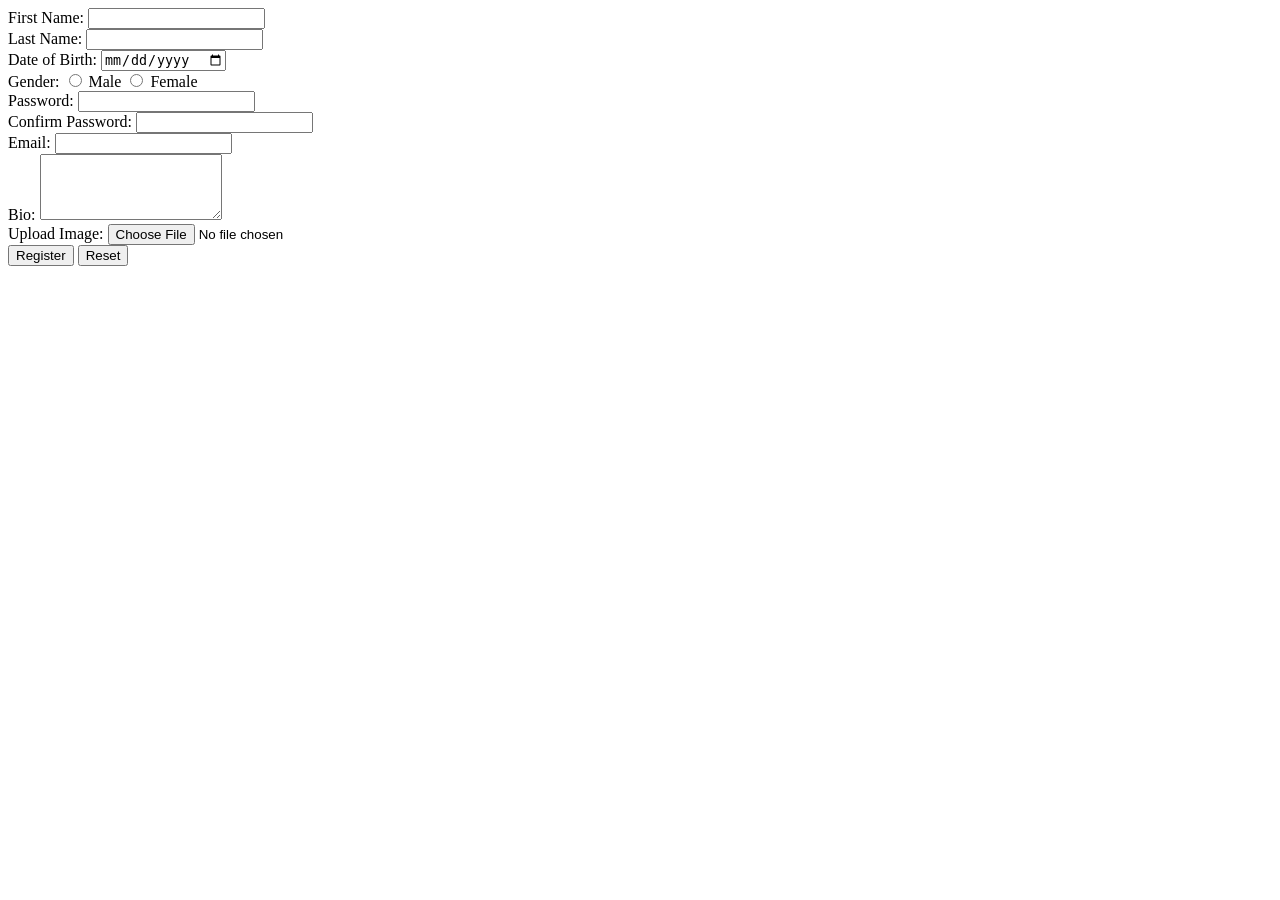
==== index.html @ 44e47e59 "Add: register page" ====
<!doctype html>
<html lang="en">
  <head>
    <meta charset="UTF-8" />
    <meta name="viewport" content="width=device-width, initial-scale=1.0" />
    <link rel="stylesheet" href="style.css" />
    <title>Document</title>
  </head>
  <body>
    <header>
      <nav></nav>
    </header>

    <main>
      <section>
        <div>
          <form method="get">
            <label for="firstName">First Name:</label>
            <input type="text" id="firstName" name="firstName" required />
            <br />
            <label for="lastName">Last Name:</label>
            <input type="text" id="lastName" name="lastName" required />
            <br />

            <label for="dob">Date of Birth:</label>
            <input type="date" id="dob" name="dob" required />
            <br />

            <label for="gender">Gender:</label>
            <input type="radio" id="male" name="gender" value="male" />
            <label for="male">Male</label>
            <input type="radio" id="female" name="gender" value="female" />
            <label for="female">Female</label>
            <br />

            <label for="password">Password:</label>
            <input type="password" id="password" name="password" required />
            <br />

            <label for="confirmPassword">Confirm Password:</label>
            <input
              type="password"
              id="confirmPassword"
              name="confirmPassword"
              required
            />
            <br />

            <label for="email">Email:</label>
            <input type="email" id="email" name="email" required />
            <br />

            <label for="bio">Bio:</label>
            <textarea id="bio" name="bio" rows="4" required></textarea>
            <br />

            <label for="imageUpload">Upload Image:</label>
            <input
              type="file"
              id="imageUpload"
              name="imageUpload"
              accept="image/*"
            />

            <br />
            <button type="submit">Register</button>
            <button type="reset">Reset</button>
          </form>
        </div>
      </section>
    </main>
  </body>
</html>

<!-- 

التاسك هيبقا 
١- register page
- first name
- last name
- date of birth
- gender
- password
- confirm password
- email
- bio (text area)
- طبعا كل ده هيبقا جوا form
- upload image (bouns)
- 
٢- about page
- image
- full name (ex: Ahmed Anwer) => h1
- title (ex: Software Engineer) => h2
- summary (using lorem ipsum) => p

٣- navbar in both pages using anchor (a) to navigate throw 2 pages 

٤- ممنوع استخدام ال ai فال html

٥- هتستخدم ال ai في ال styling هتعمل فايل اسمه style.css وتربطه بال html وتطلب من ال ai يعملك styling وحددله الشكل اللي انت عايزه وعايزك تقرأ الكود وتحاول تفهمه + اتاكد ان ال ai عملك الصفحات كلها responsive -->
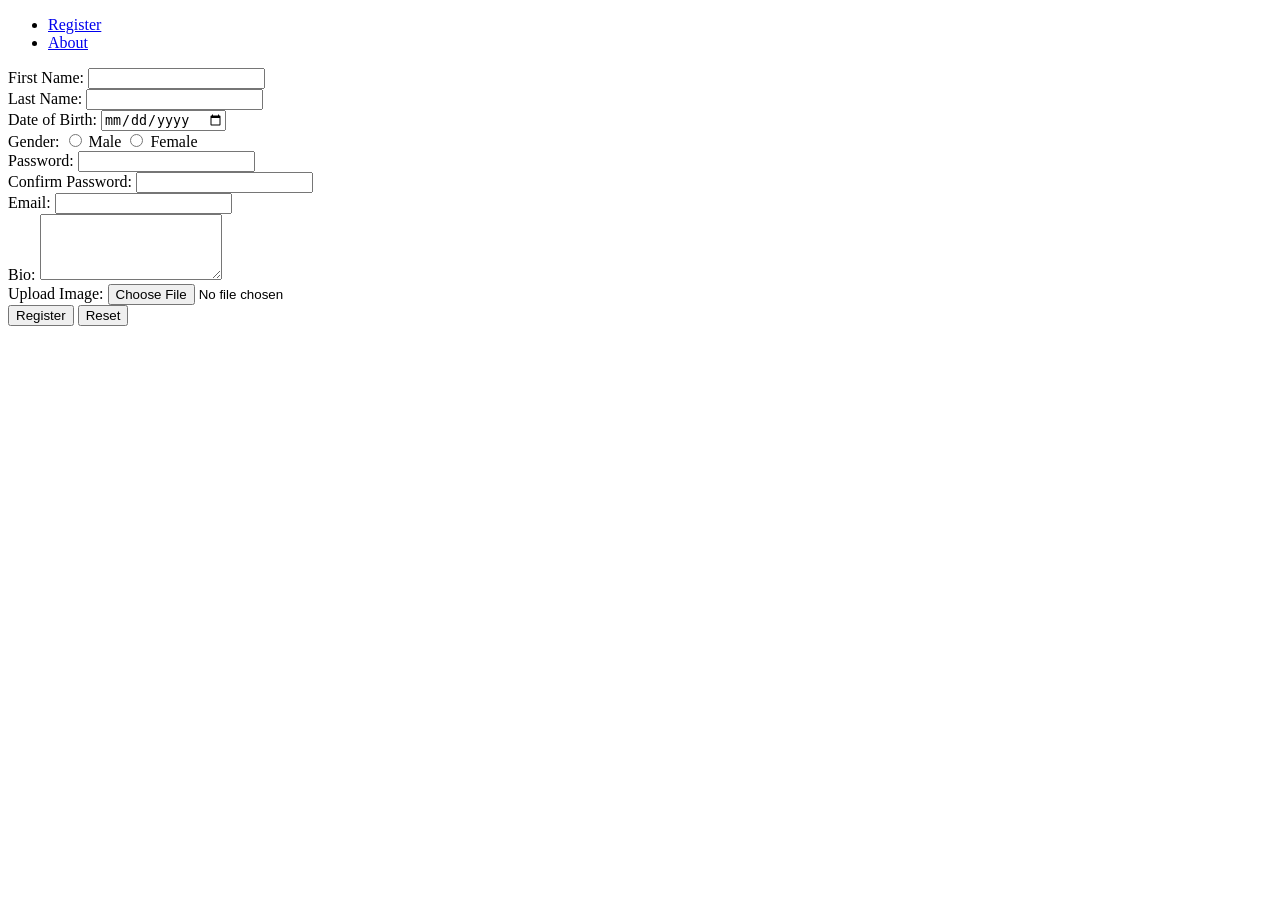
==== commit 4a421f32: "Add: about page" ====
--- a/index.html
+++ b/index.html
@@ -8,13 +8,18 @@
   </head>
   <body>
     <header>
-      <nav></nav>
+      <nav>
+        <ul>
+          <li><a href="index.html">Register</a></li>
+          <li><a href="about.html">About</a></li>
+        </ul>
+      </nav>
     </header>
 
     <main>
       <section>
         <div>
-          <form method="get">
+          <form method="get" action="about.html">
             <label for="firstName">First Name:</label>
             <input type="text" id="firstName" name="firstName" required />
             <br />
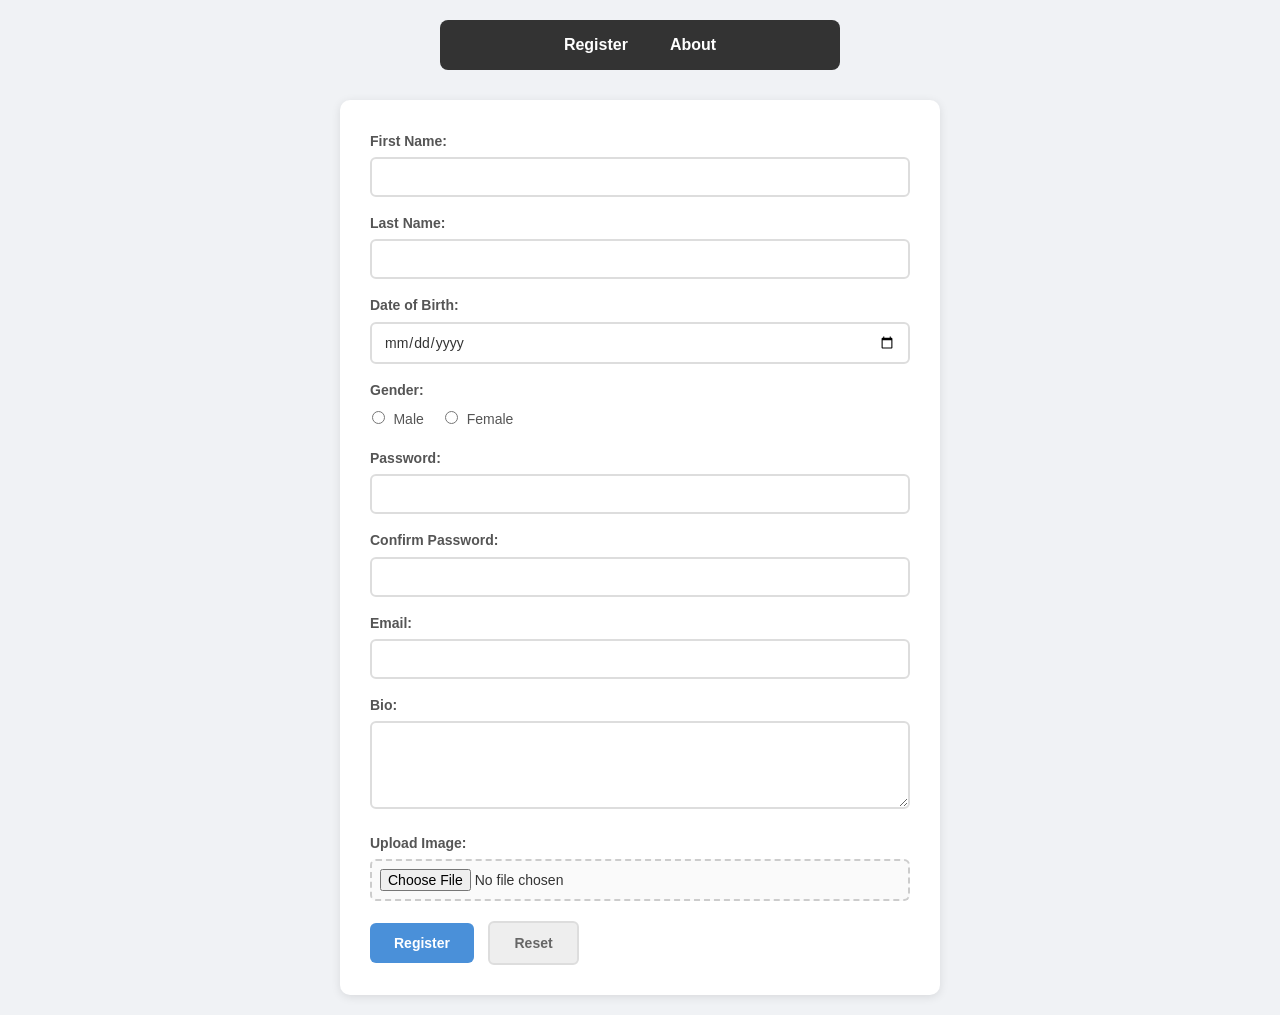
==== commit 001f5ccb: "Add: css" ====
--- a/index.html
+++ b/index.html
@@ -3,7 +3,7 @@
   <head>
     <meta charset="UTF-8" />
     <meta name="viewport" content="width=device-width, initial-scale=1.0" />
-    <link rel="stylesheet" href="style.css" />
+    <link rel="stylesheet" href="css/style.css" />
     <title>Document</title>
   </head>
   <body>
@@ -19,7 +19,7 @@
     <main>
       <section>
         <div>
-          <form method="get" action="about.html">
+          <form method="get">
             <label for="firstName">First Name:</label>
             <input type="text" id="firstName" name="firstName" required />
             <br />
--- a/css/style.css
+++ b/css/style.css
@@ -0,0 +1,251 @@
+*,
+*::before,
+*::after {
+  margin: 0;
+  padding: 0;
+  box-sizing: border-box;
+}
+
+body {
+  font-family: Arial, Helvetica, sans-serif;
+  background: #f0f2f5;
+  min-height: 100vh;
+  color: #333;
+  line-height: 1.6;
+  padding: 20px;
+}
+
+header {
+  margin-bottom: 30px;
+}
+
+nav ul {
+  display: flex;
+  justify-content: center;
+  gap: 10px;
+  list-style: none;
+  background: #333;
+  padding: 12px 20px;
+  border-radius: 8px;
+  max-width: 400px;
+  margin: 0 auto;
+}
+
+nav ul li a {
+  color: #fff;
+  text-decoration: none;
+  font-weight: bold;
+  padding: 8px 16px;
+  border-radius: 4px;
+}
+
+nav ul li a:hover {
+  background: #555;
+}
+
+main {
+  display: flex;
+  justify-content: center;
+  align-items: flex-start;
+  min-height: calc(100vh - 150px);
+}
+
+section {
+  width: 100%;
+  max-width: 600px;
+  margin: 0 auto;
+}
+
+section > div {
+  background: #fff;
+  border-radius: 10px;
+  padding: 30px;
+  box-shadow: 0 2px 10px rgba(0, 0, 0, 0.1);
+}
+
+form label {
+  display: block;
+  font-weight: bold;
+  font-size: 14px;
+  color: #555;
+  margin-top: 15px;
+  margin-bottom: 5px;
+}
+
+form label:first-of-type {
+  margin-top: 0;
+}
+
+input[type="text"],
+input[type="password"],
+input[type="email"],
+input[type="date"],
+textarea {
+  width: 100%;
+  padding: 10px 12px;
+  border: 2px solid #ddd;
+  border-radius: 6px;
+  font-size: 14px;
+  font-family: Arial, Helvetica, sans-serif;
+  background: #fff;
+  color: #333;
+  outline: none;
+}
+
+input[type="text"]:focus,
+input[type="password"]:focus,
+input[type="email"]:focus,
+input[type="date"]:focus,
+textarea:focus {
+  border-color: #4a90d9;
+}
+
+textarea {
+  resize: vertical;
+  min-height: 80px;
+}
+
+input[type="radio"] {
+  margin-right: 4px;
+  margin-left: 2px;
+}
+
+input[type="radio"]:first-of-type {
+  margin-left: 0;
+}
+
+input[type="radio"] + label {
+  display: inline;
+  font-weight: normal;
+  font-size: 14px;
+  color: #555;
+  margin-right: 15px;
+  margin-top: 0;
+}
+
+label[for="gender"] {
+  display: block;
+  margin-bottom: 5px;
+}
+
+input[type="file"] {
+  width: 100%;
+  padding: 8px;
+  border: 2px dashed #ccc;
+  border-radius: 6px;
+  background: #fafafa;
+  font-size: 14px;
+}
+
+button {
+  padding: 12px 24px;
+  border: none;
+  border-radius: 6px;
+  font-size: 14px;
+  font-weight: bold;
+  cursor: pointer;
+  margin-top: 20px;
+  margin-right: 10px;
+}
+
+button[type="submit"] {
+  background: #4a90d9;
+  color: #fff;
+}
+
+button[type="submit"]:hover {
+  background: #357abd;
+}
+
+button[type="reset"] {
+  background: #eee;
+  color: #666;
+  border: 2px solid #ddd;
+}
+
+button[type="reset"]:hover {
+  background: #ddd;
+}
+
+section img {
+  width: 150px;
+  height: 150px;
+  border-radius: 50%;
+  object-fit: cover;
+  display: block;
+  margin: 0 auto 20px auto;
+}
+
+section h1 {
+  font-size: 24px;
+  font-weight: bold;
+  color: #333;
+  text-align: center;
+  margin-bottom: 5px;
+}
+
+section h2 {
+  font-size: 18px;
+  font-weight: normal;
+  color: #4a90d9;
+  text-align: center;
+  margin-bottom: 15px;
+}
+
+section p {
+  font-size: 14px;
+  color: #666;
+  line-height: 1.8;
+  text-align: center;
+  max-width: 500px;
+  margin: 0 auto;
+}
+
+@media (max-width: 768px) {
+  body {
+    padding: 15px;
+  }
+
+  section > div {
+    padding: 20px;
+  }
+
+  nav ul {
+    max-width: 300px;
+  }
+
+  section h1 {
+    font-size: 20px;
+  }
+
+  section h2 {
+    font-size: 16px;
+  }
+
+  section img {
+    width: 120px;
+    height: 120px;
+  }
+}
+
+@media (max-width: 480px) {
+  body {
+    padding: 10px;
+  }
+
+  section > div {
+    padding: 15px;
+  }
+
+  nav ul {
+    flex-direction: column;
+    align-items: center;
+    max-width: 100%;
+    gap: 5px;
+  }
+
+  button {
+    width: 100%;
+    margin-right: 0;
+  }
+}
